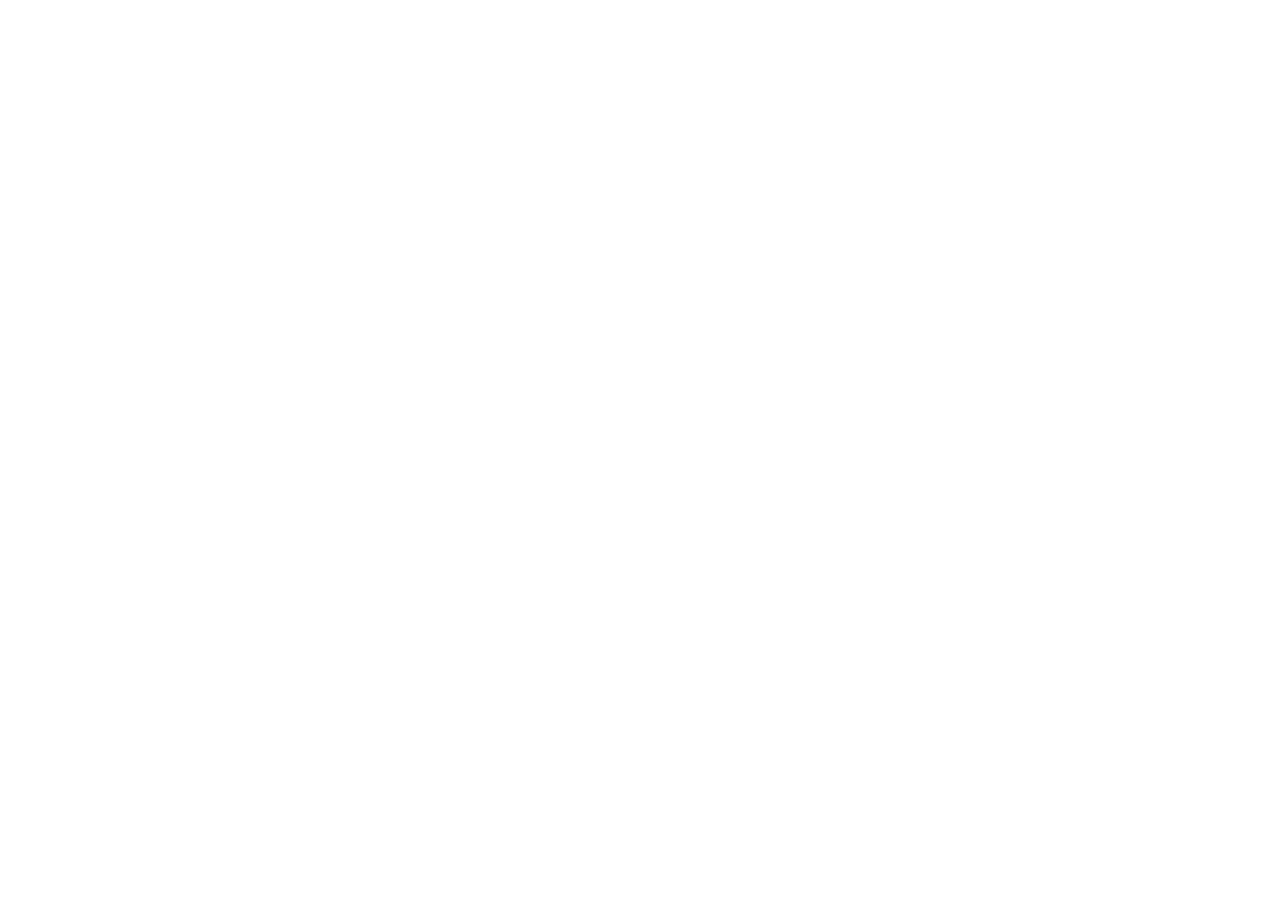
==== starter/index.html @ 882548c6 "starter" ====
<!DOCTYPE html>

<html>
    <head>
    <title>Tristan Hanks - Project 3</title>
        <link rel="stylesheet" href="https://use.typekit.net/mab2sph.css">
        
        <link rel="stylesheet" type="text/css" href="css/styles.css">
    </head>
---- starter/css/styles.css ----
/* styles for project 4 */

*,*:before,*:after {box-sizing: border-box}

p{
    background color:#ECEBE4
}

h1 { 
    color:#153B50; font-family: adelle-sans, sans-serif;; font-size: 36px; font-style: bold
}

h2 { 
    color:#429EA6; font-family: adelle-sans, sans-serif;; font-size: 24px; font-style: italic ; padding: 10%; word-spacing: 5px
}

body { 
    color:#153B50; font-family: adelle-sans, sans-serif; font-size: 16px; font-style: normal ; line-height: 36px; padding: 20%; background color : #ECEBE4
}
}

li { 
    color:#153B50; font-family: adelle-sans, sans-serif; font-size: 16px; font-style: normal; padding: 20%; background color : #ECEBE4 
}

img {width: 98%}
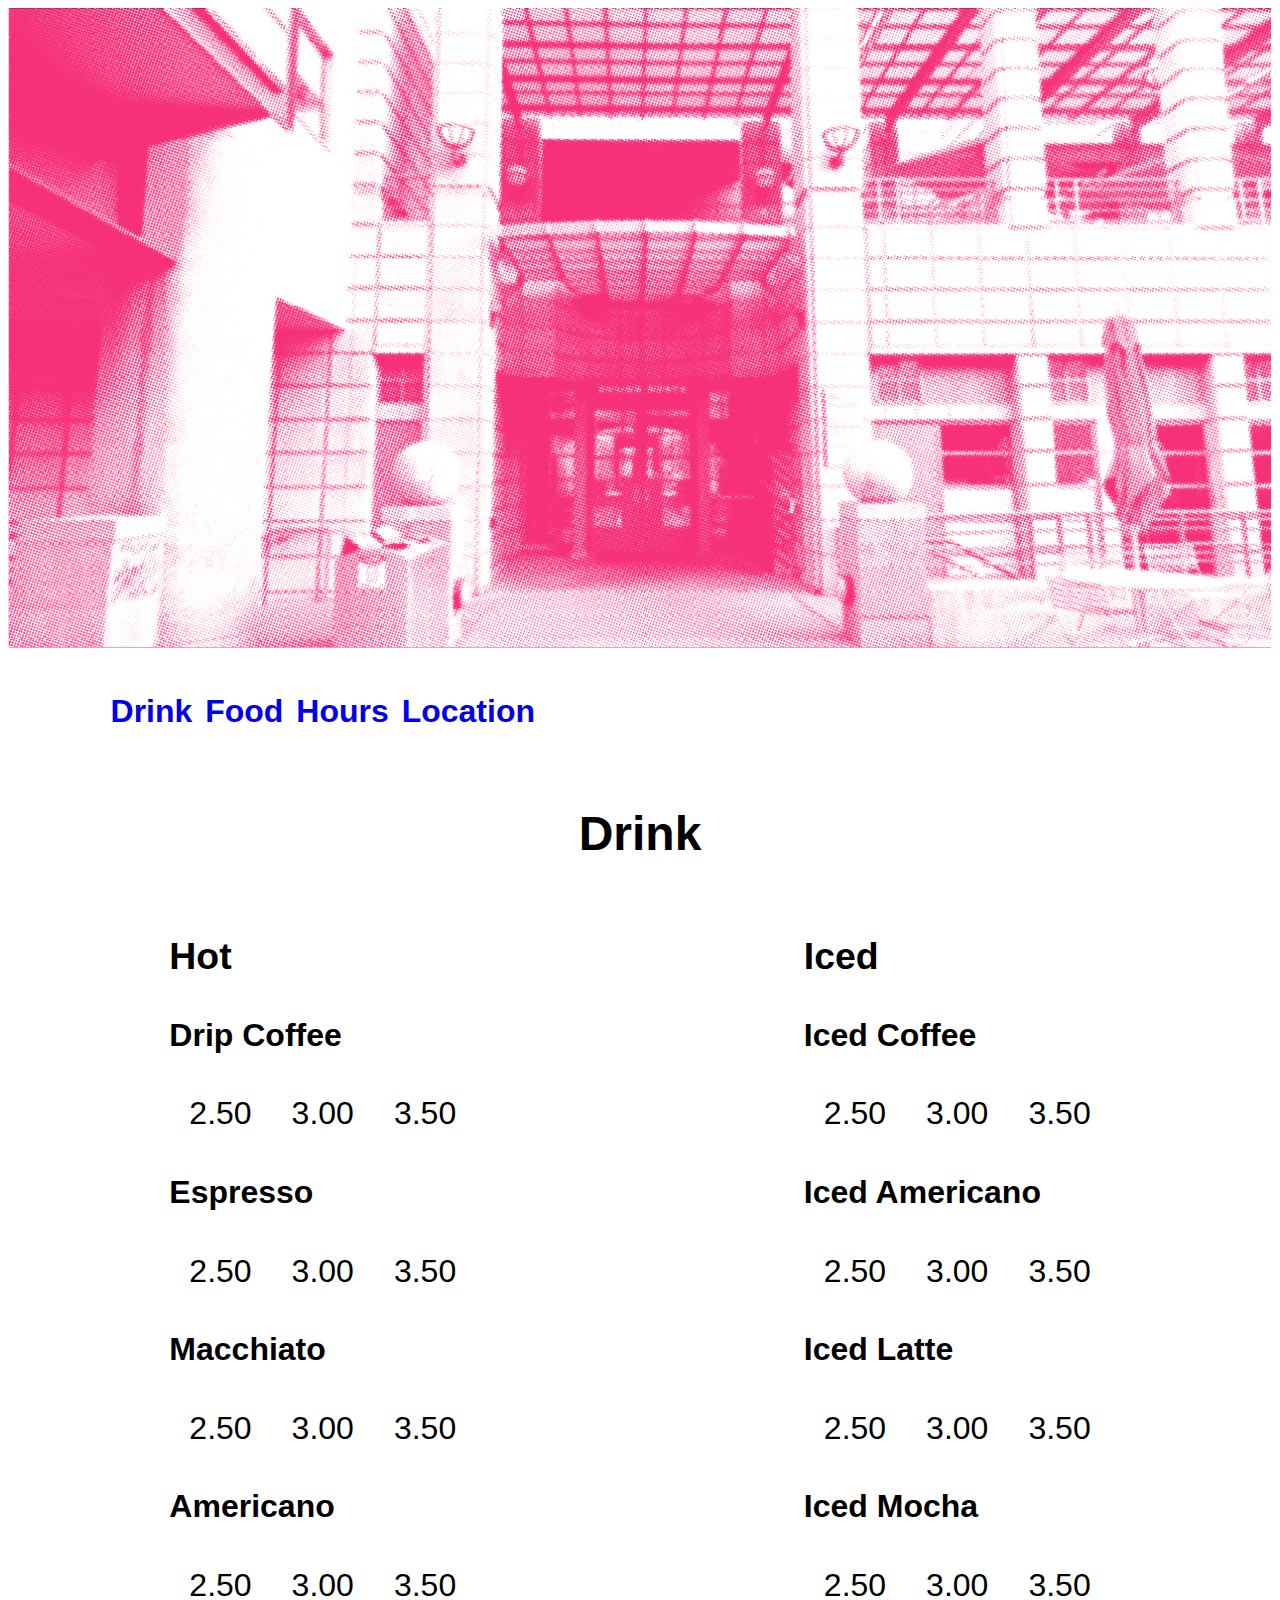
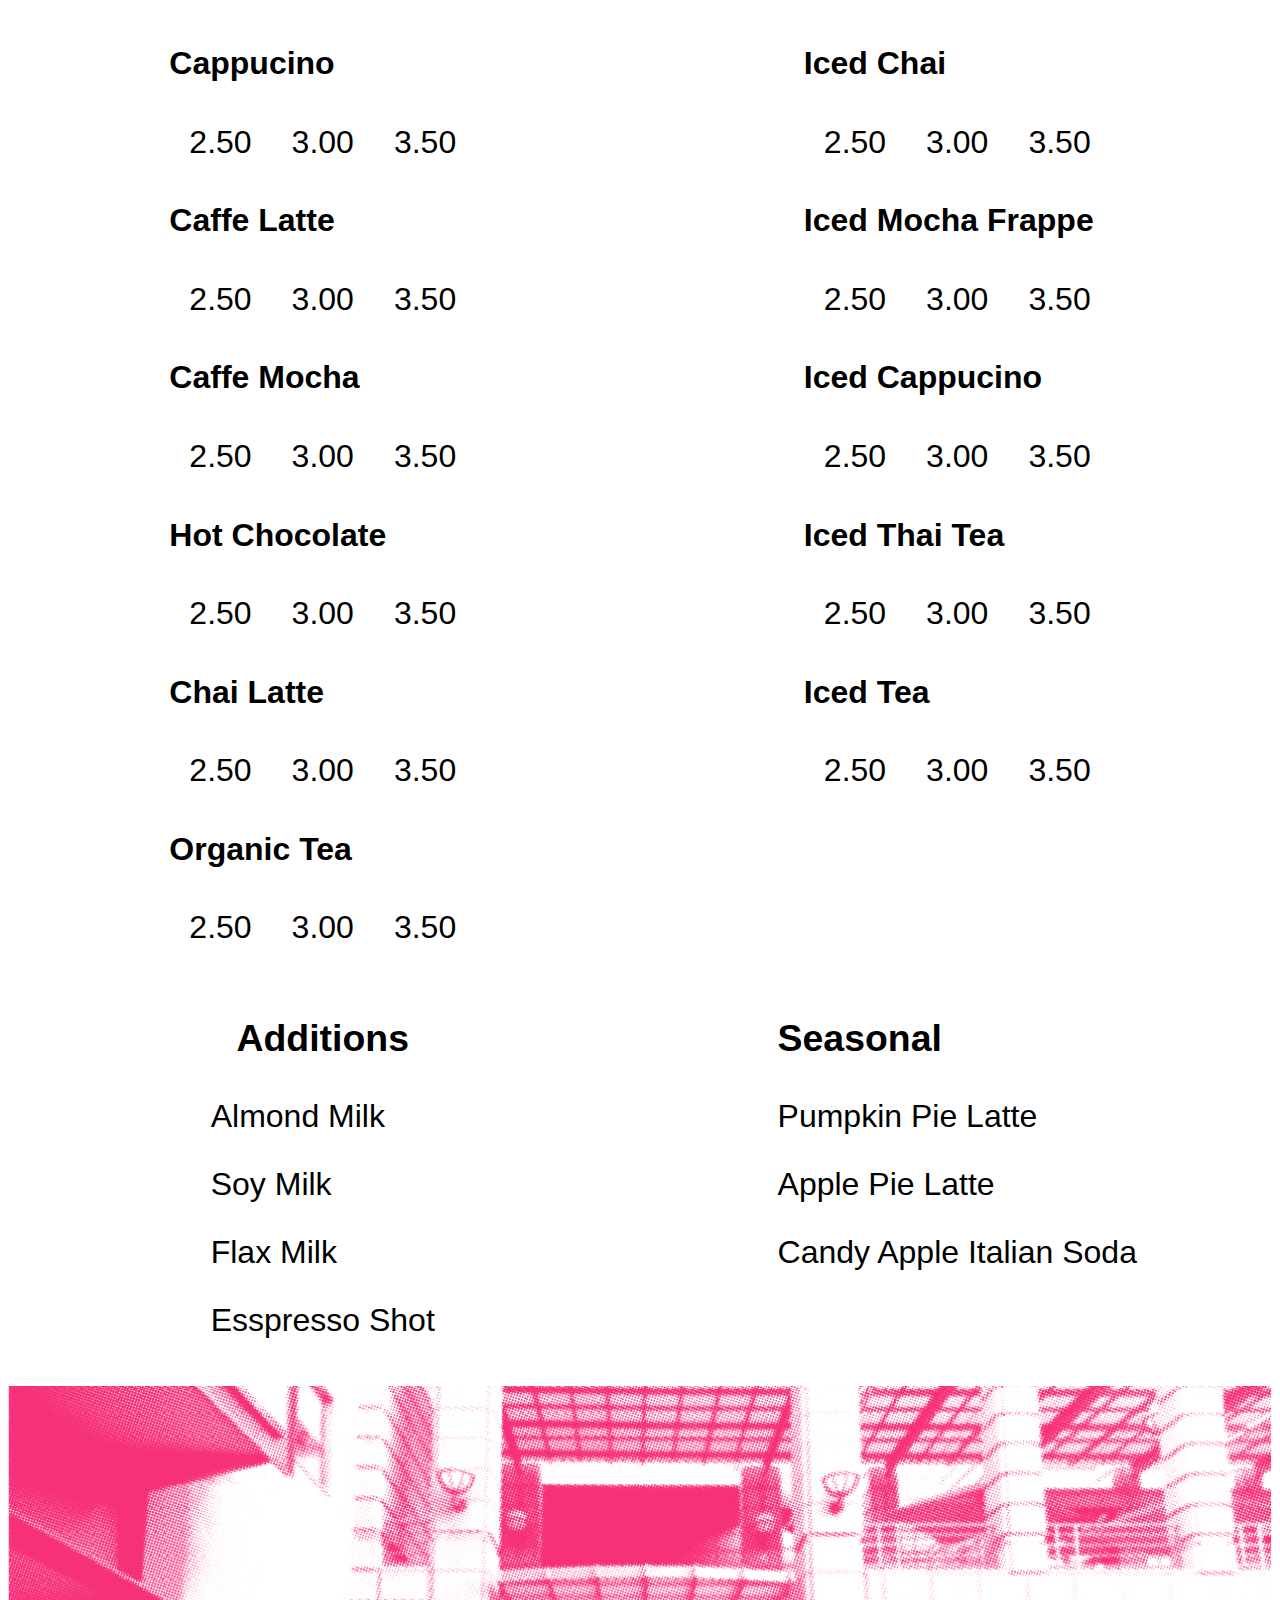
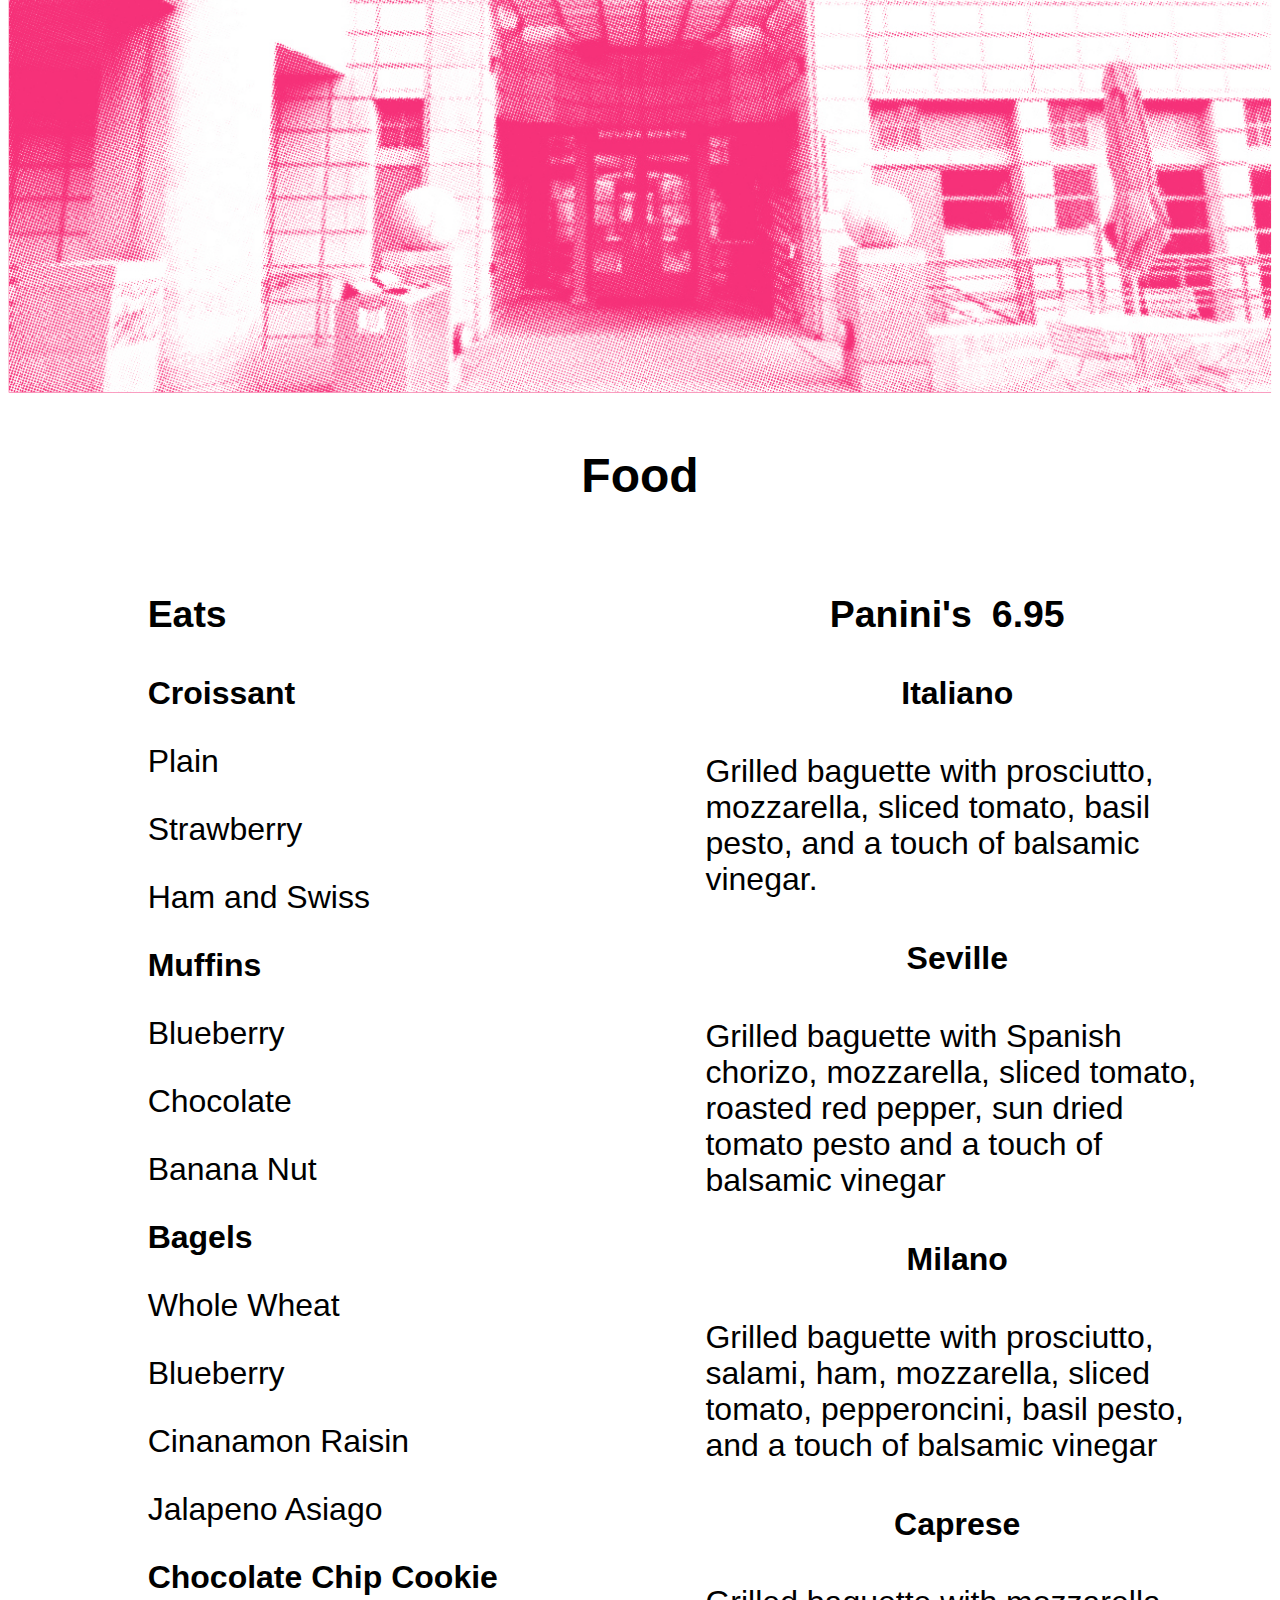
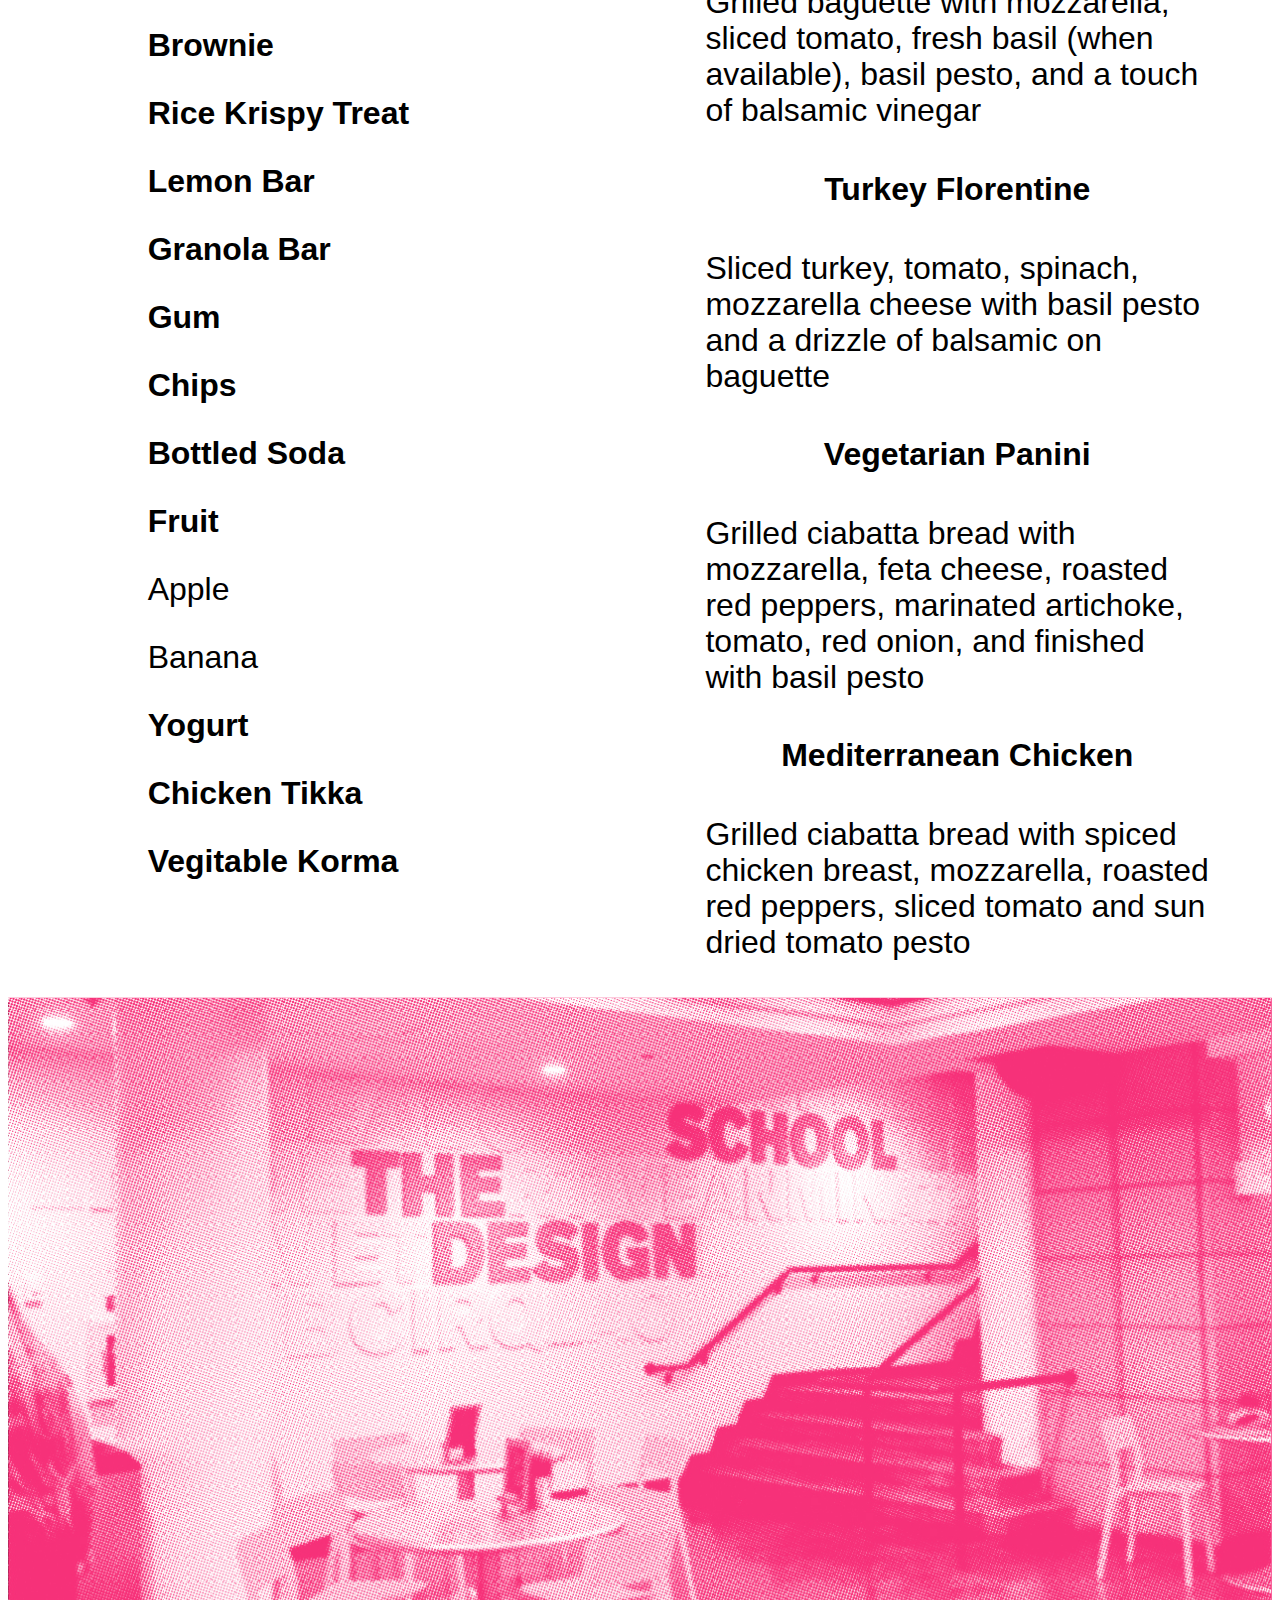
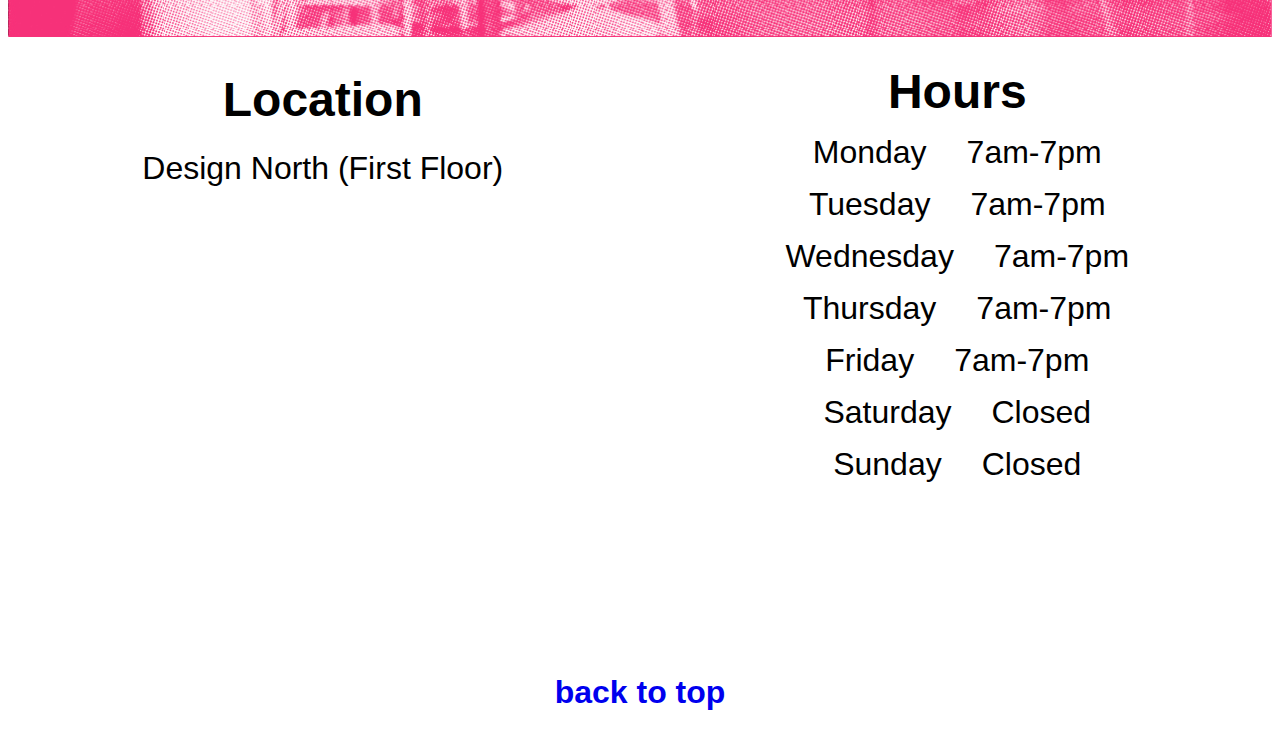
==== commit 81225b84: "webby" ====
--- a/starter/index.html
+++ b/starter/index.html
@@ -2,9 +2,201 @@
 
 <html>
     <head>
-    <title>Tristan Hanks - Project 3</title>
-        <link rel="stylesheet" href="https://use.typekit.net/mab2sph.css">
-        
+    <title>Tristan Hanks - Project 6</title>
         <link rel="stylesheet" type="text/css" href="css/styles.css">
+        <style>
+
+            img { 
+width:100%;
+position: static;
+}
+</style>
     </head>
+<div class="container">
+<body>
+  <div class="header">
+  <h1 id="Charlies"> Charlies Cafe
+      </h1>
+    </div>
+  <div class-="linktab">
+      <h2>
+    <span>   
+    <a href="#DrinkAnchor">Drink
+    </a>
+    </span>
+    <span>
+    <a href="#foodanchor">Food
+    </a>
+    </span>
+    <span>
+    <a href="#HoursAnchor">Hours
+    </a>
+    </span>
+    <span>
+    <a href="#LocationAnchor">Location
+    </a>
+    </span>   
+    </h2>
+  </div>
+    <div class="image">
+      <img src="img/designscoolAsset 1-100.jpg">
+    </div>
+  <div class="drinktitle">
+       <h2 id="DrinkAnchor"> 
+      Drink
+  </h2>
+  </div>
+  <div class="hot">
+      <h3>Hot</h3>
+    <h4>
+        <h4>Drip Coffee</h4>
+        <p class="price"><span>2.50</span><span>3.00</span><span>3.50</span></p>
+        <h4>Espresso</h4>
+        <p class="price"><span>2.50</span><span>3.00</span><span>3.50</span></p>
+        <h4>Macchiato</h4>
+        <p class="price"><span>2.50</span><span>3.00</span><span>3.50</span></p>
+        <h4>Americano</h4>
+        <p class="price"><span>2.50</span><span>3.00</span><span>3.50</span></p>
+        <h4>Cappucino</h4>
+        <p class="price"><span>2.50</span><span>3.00</span><span>3.50</span></p>
+        <h4>Caffe Latte</h4>
+        <p class="price"><span>2.50</span><span>3.00</span><span>3.50</span></p>
+        <h4>Caffe Mocha</h4>
+        <p class="price"><span>2.50</span><span>3.00</span><span>3.50</span></p>
+        <h4>Hot Chocolate</h4>
+        <p class="price"><span>2.50</span><span>3.00</span><span>3.50</span></p>
+        <h4>Chai Latte</h4>
+        <p class="price"><span>2.50</span><span>3.00</span><span>3.50</span></p>
+        <h4>Organic Tea</h4>
+        <p class="price"><span>2.50</span><span>3.00</span><span>3.50</span></p>
+    </h4>
+  </div>
+  <div class="cold">    
+    <h3>Iced</h3>
+   <h4>
+       <h4>Iced Coffee</h4>
+       <p class="price"><span>2.50</span><span>3.00</span><span>3.50</span></p>
+        <h4>Iced Americano</h4>
+       <p class="price"><span>2.50</span><span>3.00</span><span>3.50</span></p>
+        <h4>Iced Latte</h4>
+       <p class="price"><span>2.50</span><span>3.00</span><span>3.50</span></p>
+        <h4>Iced Mocha</h4>
+        <p class="price"><span>2.50</span><span>3.00</span><span>3.50</span></p>
+        <h4>Iced Chai</h4>
+        <p class="price"><span>2.50</span><span>3.00</span><span>3.50</span></p>
+          <h4>Iced Mocha Frappe</h4>
+        <p class="price"><span>2.50</span><span>3.00</span><span>3.50</span></p>
+        <h4>Iced Cappucino</h4>
+        <p class="price"><span>2.50</span><span>3.00</span><span>3.50</span></p>
+        <h4>Iced Thai Tea</h4>
+        <p class="price"><span>2.50</span><span>3.00</span><span>3.50</span></p>
+        <h4>Iced Tea</h4>
+        <p class="price"><span>2.50</span><span>3.00</span><span>3.50</span></p>
+    </h4>
+    </div>
+<div class="seasonal">   
+    <h3>Seasonal</h3>
+    <h4>
+		  <p class="description">Pumpkin Pie Latte</p>
+		  <p class="description">Apple Pie Latte</p>
+		  <p class="description">Candy Apple Italian Soda</p>
+    </h4>
+</div>
+<div class="additions">   
+    <h3>Additions</h3>
+    <h4>
+        <p class="description">Almond Milk</p>
+		  <p class="description">Soy Milk</p>
+		  <p class="description">Flax Milk</p>
+      <p class="description">Esspresso Shot</p>
+    </h4>
+</div>
+    <div class="image2">
+      <img src="img/charlies2Asset 1-100.jpg">
+    </div>
+<div class="foodtitle">
+<h2 id="foodanchor"> 
+      Food 
+    </h2>
+</div>
+<div class="eats">
+    <h3>Eats</h3>
+    <h4>
+       <p>Croissant</p>
+          <p class="description">Plain</p>
+          <p class="description">Strawberry</p>
+          <p class="description">Ham and Swiss</p>
+        <p>Muffins</p>
+         <p class="description">Blueberry</p>
+         <p class="description">Chocolate</p>
+         <p class="description">Banana Nut</p>
+        <p>Bagels</p>
+          <p class="description">Whole Wheat</p>
+          <p class="description">Blueberry</p>
+          <p class="description">Cinanamon Raisin</p>
+            <p class="description">Jalapeno Asiago</p>
+        <p>Chocolate Chip Cookie</p>
+		  <p>Brownie</p>
+          <p>Rice Krispy Treat</p>
+		  <p>Lemon Bar</p>
+		  <p>Granola Bar</p>
+		  <p>Gum</p>
+          <p>Chips</p>
+		  <p>Bottled Soda</p>
+		  <p>Fruit
+        <p class="description">Apple</p>
+        <p class="description">Banana</p>
+		  <p>Yogurt</p>
+      <p>Chicken Tikka</p>
+		  <p>Vegitable Korma</p>
+    </h4>
+</div>
+<div class="paninis">
+    <h3><span>Panini's</span><span>6.95</span></h3>
+    <h4>
+        <h4>Italiano</h4>
+           <p class="description">Grilled baguette with prosciutto, mozzarella, sliced tomato, basil pesto, and a touch of balsamic vinegar.<p>
+        <h4>Seville</h4>
+        <p class="description">Grilled baguette with Spanish chorizo, mozzarella, sliced tomato, roasted red pepper, sun dried tomato pesto and a touch of balsamic vinegar<p>
+       <h4>Milano</h4>
+       <p class="description">Grilled baguette with prosciutto, salami, ham, mozzarella, sliced tomato, pepperoncini, basil pesto, and a touch of balsamic vinegar<p>
+        <h4>Caprese</h4>
+        <p class="description">Grilled baguette with mozzarella, sliced tomato, fresh basil (when available), basil pesto, and a touch of balsamic vinegar</p>
+       <h4>Turkey Florentine</h4>
+       <p class="description">Sliced turkey, tomato, spinach, mozzarella cheese with basil pesto and a drizzle of balsamic on baguette</p>
+       <h4>Vegetarian Panini</h4>
+       <p class="description">Grilled ciabatta bread with mozzarella, feta cheese, roasted red peppers, marinated artichoke, tomato, red onion, and finished with basil pesto</p>
+        <h4>Mediterranean Chicken</h4>
+        <p class="description">Grilled ciabatta bread with spiced chicken breast, mozzarella, roasted red peppers, sliced tomato and sun dried tomato pesto</p>
+    </h4>
+</div>
+    <div class="image3">
+      <img src="img/charlies2Asset%202-100.jpg">
+    </div>
+<div class="location">
+    <h2 id="LocationAnchor"> 
+      Location
+    </h2> 
+    <p class="hours">Design North (First Floor)<p>
+         <iframe src="https://www.google.com/maps/embed?pb=!1m14!1m12!1m3!1d832.5169708224952!2d-111.93731381183319!3d33.42147451770769!2m3!1f0!2f0!3f0!3m2!1i1024!2i768!4f13.1!5e0!3m2!1sen!2sus!4v1571785127040!5m2!1sen!2sus"frameborder="5" style="border:0;" width="99%" height="400px" allowfullscreen="600px"></iframe>
+</div>
+<div class="hours">
+     <h2 id="HoursAnchor"> 
+      Hours
+    </h2> 
+    <p class="hours"><span>Monday</span><span>7am-7pm</span></p>  
+    <p class="hours"><span>Tuesday</span><span>7am-7pm</span></p>
+    <p class="hours"><span>Wednesday</span><span>7am-7pm</span></p>  
+    <p class="hours"><span>Thursday</span><span>7am-7pm</span></p>        
+    <p class="hours"><span>Friday</span><span>7am-7pm</span></p>  
+    <p class="hours"><span>Saturday</span><span>Closed</span></p>  
+    <p class="hours"><span>Sunday</span><span>Closed</span></p>  
+</div>
+   <div class="link">
+    <a href="#Charlies">back to top
+    </a>
+    </div> 
+</body>
+</div>
+</html>
    --- a/starter/css/styles.css
+++ b/starter/css/styles.css
@@ -1,27 +1,227 @@
-/* styles for project 4 */
-
-*,*:before,*:after {box-sizing: border-box}
-
-p{
-    background color:#ECEBE4
-}
-
-h1 { 
-    color:#153B50; font-family: adelle-sans, sans-serif;; font-size: 36px; font-style: bold
-}
-
-h2 { 
-    color:#429EA6; font-family: adelle-sans, sans-serif;; font-size: 24px; font-style: italic ; padding: 10%; word-spacing: 5px
-}
-
-body { 
-    color:#153B50; font-family: adelle-sans, sans-serif; font-size: 16px; font-style: normal ; line-height: 36px; padding: 20%; background color : #ECEBE4
-}
-}
-
-li { 
-    color:#153B50; font-family: adelle-sans, sans-serif; font-size: 16px; font-style: normal; padding: 20%; background color : #ECEBE4 
-}
-
-img {width: 98%}
-
+/* styles for project 6 */
+.container{
+  flex-wrap: wrap 400px;
+  display: grid;
+  grid-template-columns: repeat(1,1fr);
+  grid-template-rows: repeat (1,1fr);
+    justify-items:center;
+  font-family: aktiv-grotesk, sans-serif;
+font-style: bold;
+font-weight: 700;
+font-size: 24pt;
+list-style: none;
+  }
+ .header{
+  grid-column:1/2;
+  grid-row: 1/1;
+  padding: 0px;
+     justify-items: left;
+}
+a:link {
+  text-decoration: none;
+  font-style: bold;
+font-weight: 700;
+font-size:24pt;
+line-height: 27pt;
+}
+a:visited {
+color:black;
+text-decoration: none;
+font-style: bold;
+font-weight: 700;
+}
+a:hover {
+color:#F73179;
+text-decoration: none;
+font-style: bold;
+font-weight: 700; 
+}
+
+.h1{
+line-height: 36pt;
+}
+.linktab{
+justify-items: center;
+font-size:12pt; 
+line-height: 27pt;
+      }
+.price{
+    font-size: 24pt;
+    font-weight: 300;
+}
+.p{
+    font-size: 24pt;
+    font-weight: 300;
+    
+}
+p span{
+    padding: 20px;
+}
+h2 span{
+    padding: 2px;
+}
+h3 span{
+    padding-right: 20px;
+}
+.h2{
+    padding: 20px}
+
+.description{
+    font-size: 24pt;
+    font-weight: 300;
+    line-height: 26pt;
+}  
+.paninis{
+    line-height: 27pt;
+    width: 80%;
+}
+.hours{
+    font-weight: 300;
+    font-size: 24pt;
+    font-weight: 300;
+    line-height: 27pt;
+    }
+
+
+
+@media only screen and (min-width:800px){
+  .container{
+  flex-wrap: wrap 500px;
+  display: grid;
+  grid-template-columns: repeat(2,1fr);
+  grid-template-rows: repeat (8,1fr);
+  grid-gap: 5px;
+  font-size: 24pt;
+    font-weight: 300;
+    line-height: 2pt;
+}
+  .header{
+  grid-column:1/2;
+  grid-row: 1/1;
+justify-items: left;
+font-size: 24pt;
+    font-weight: 300;
+    line-height: 39pt;
+}
+.linktab{
+    grid-column:2/2;
+    grid-row: 1/1;
+    justify-items: center;
+    font-size: 24pt;
+    font-weight: 300;
+    line-height: 27pt;
+    }
+ .drinktitle{
+  grid-column:1/3;
+  grid-row: 3/3;
+     justify-items: center;
+     padding: 20px;
+  }
+ .foodtitle{
+  grid-column:1/3;
+  grid-row: 7/7;
+    justify-items: center;
+    padding: 20px;
+    font-size: 24pt;
+    font-weight: 300;
+    line-height: 27pt;
+  }
+.hot{
+  grid-column:1/1;
+  grid-row: 4/4;
+    justify-items: left;
+    font-size: 24pt;
+    font-weight: 300;
+    line-height: 27pt;
+}
+.cold{
+  grid-column:2/2;
+  grid-row: 4/4;
+    justify-items: left;
+    font-size: 24pt;
+    font-weight: 300;
+    line-height: 27pt;
+}
+.eats{
+  grid-column:1/1;
+  grid-row:8/8;
+    justify-items: left;
+    font-size: 24pt;
+    font-weight: 300;
+    line-height: 27pt;
+}
+.seasonal{
+  grid-column:2/2;
+  grid-row:5/5;
+    justify-items: left;
+    font-size: 24pt;
+    font-weight: 300;
+    line-height: 27pt;
+}
+.additions{
+  grid-column:1/1;
+  grid-row:5/5;
+    justify-items: center;
+    font-size: 24pt;
+    font-weight: 300;
+    line-height: 27pt;
+}
+.paninis{
+  grid-column:2/2;
+  grid-row:8/8;
+    justify-items: center;
+    width: 80%;
+    font-size: 24pt;
+    font-weight: 300;
+    line-height: 27pt;
+}
+.hours{
+  grid-column:2/2;
+  grid-row:10/10;
+    justify-items: center;
+    font-size: 24pt;
+    font-weight: 300;
+    line-height: 15pt;
+}
+.location{ 
+  grid-column:1/1;
+  grid-row:10/10;
+    justify-items: center;
+    font-size: 24pt;
+    font-weight: 300;
+    line-height: 27pt;
+}
+.image{grid-column:1/3;
+  grid-row:1/1;
+    justify-items: center;
+    }
+.image2{grid-column:1/3;
+  grid-row:6/6;
+    justify-items: center;
+    }
+    .image3{grid-column:1/3;
+  grid-row:9/9;
+    justify-items: center;
+    }
+.price{
+    font-size: 24pt;
+    font-weight: 300;
+    line-height: 27pt;
+}
+.description{
+    font-size: 24pt;
+    font-weight: 300;
+    line-height: 27pt;
+}
+.link{
+    grid-column:1/3;
+  grid-row:11/11;
+    justify-items: center;
+    padding: 20px;
+    }
+    
+}
+
+
+
+
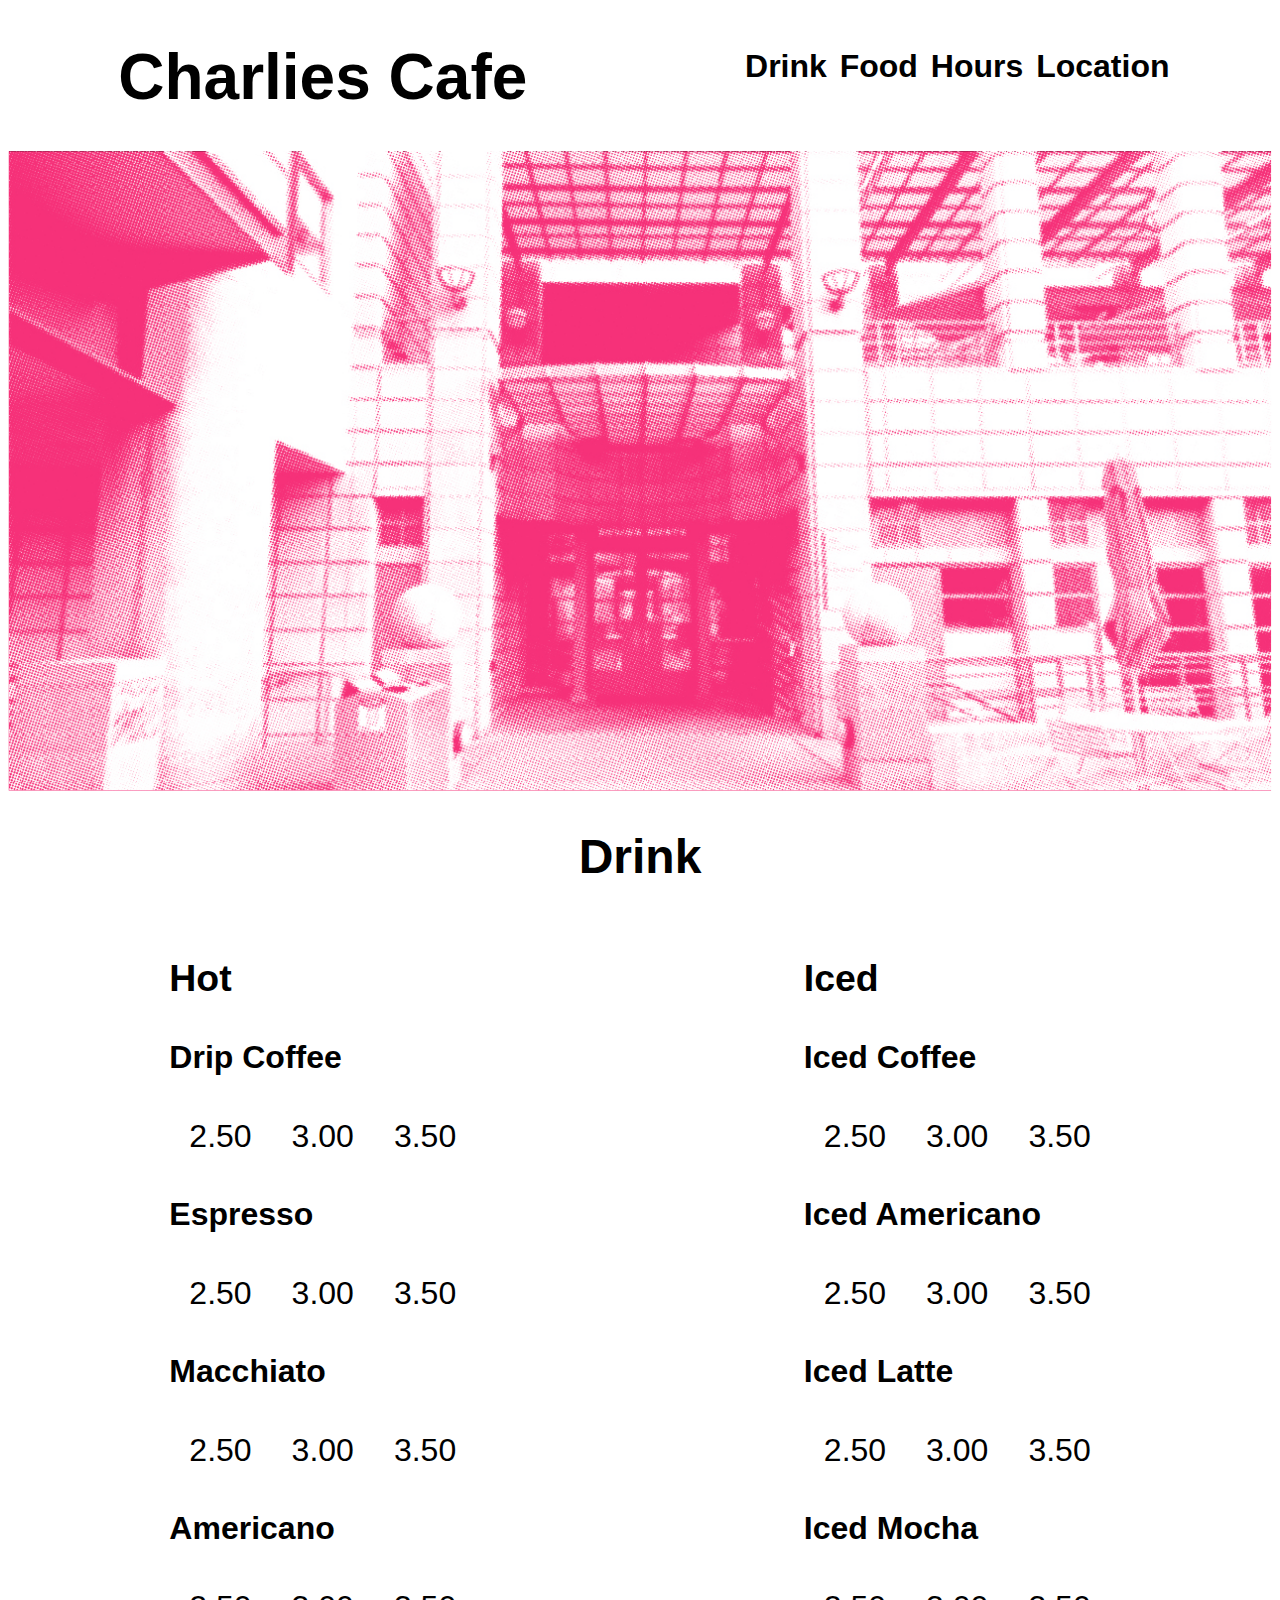
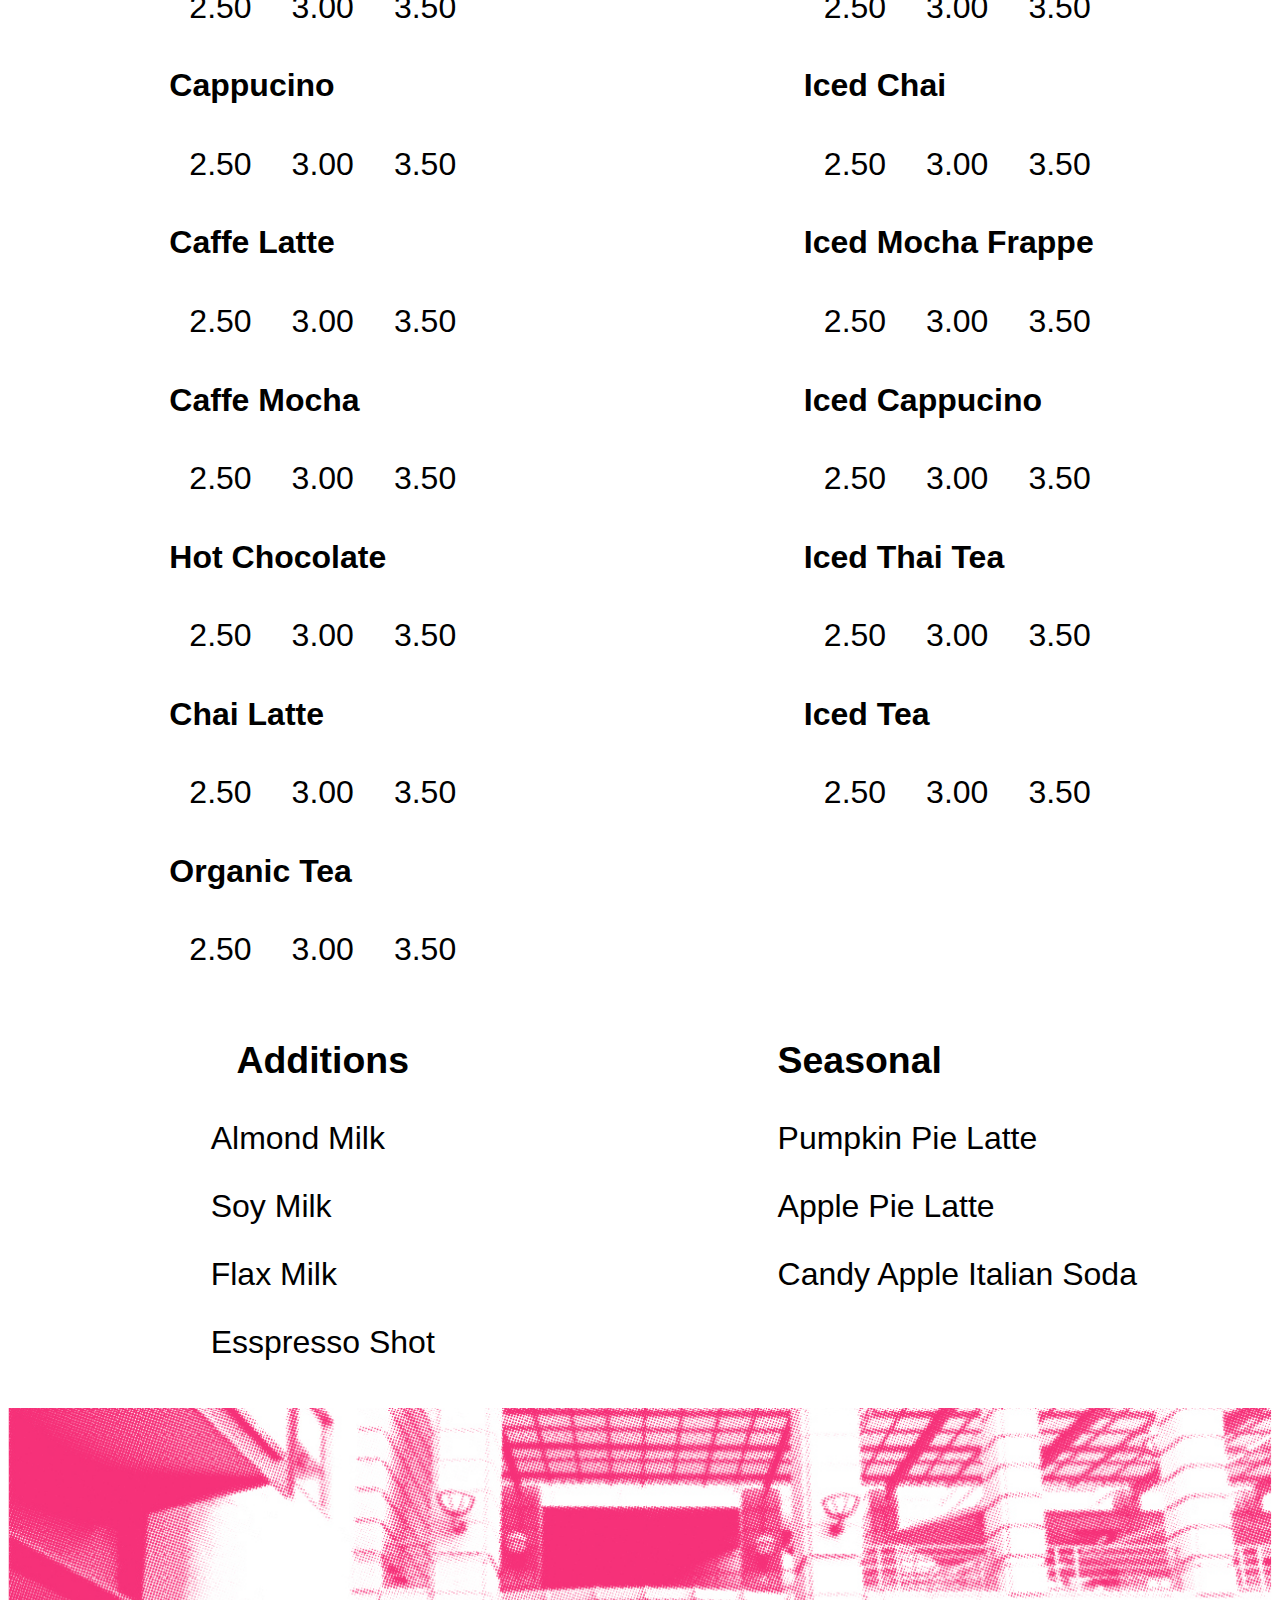
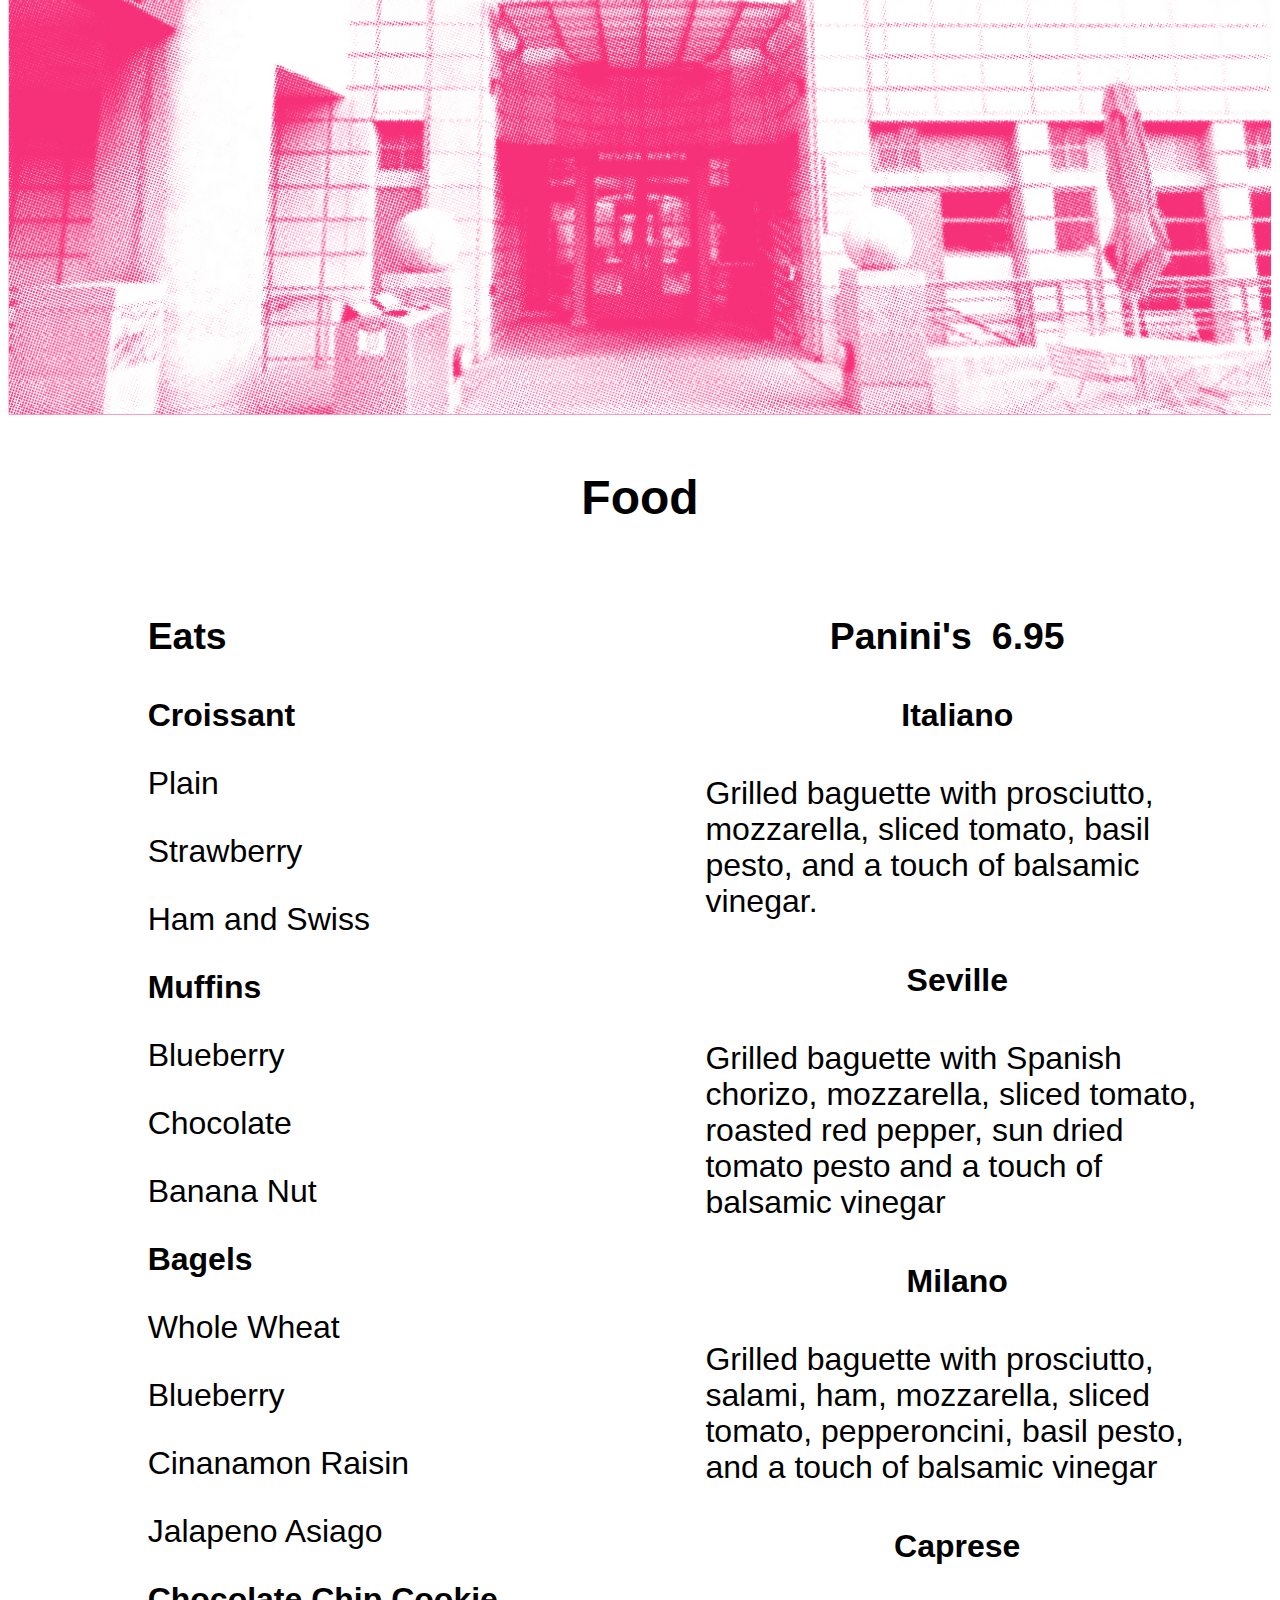
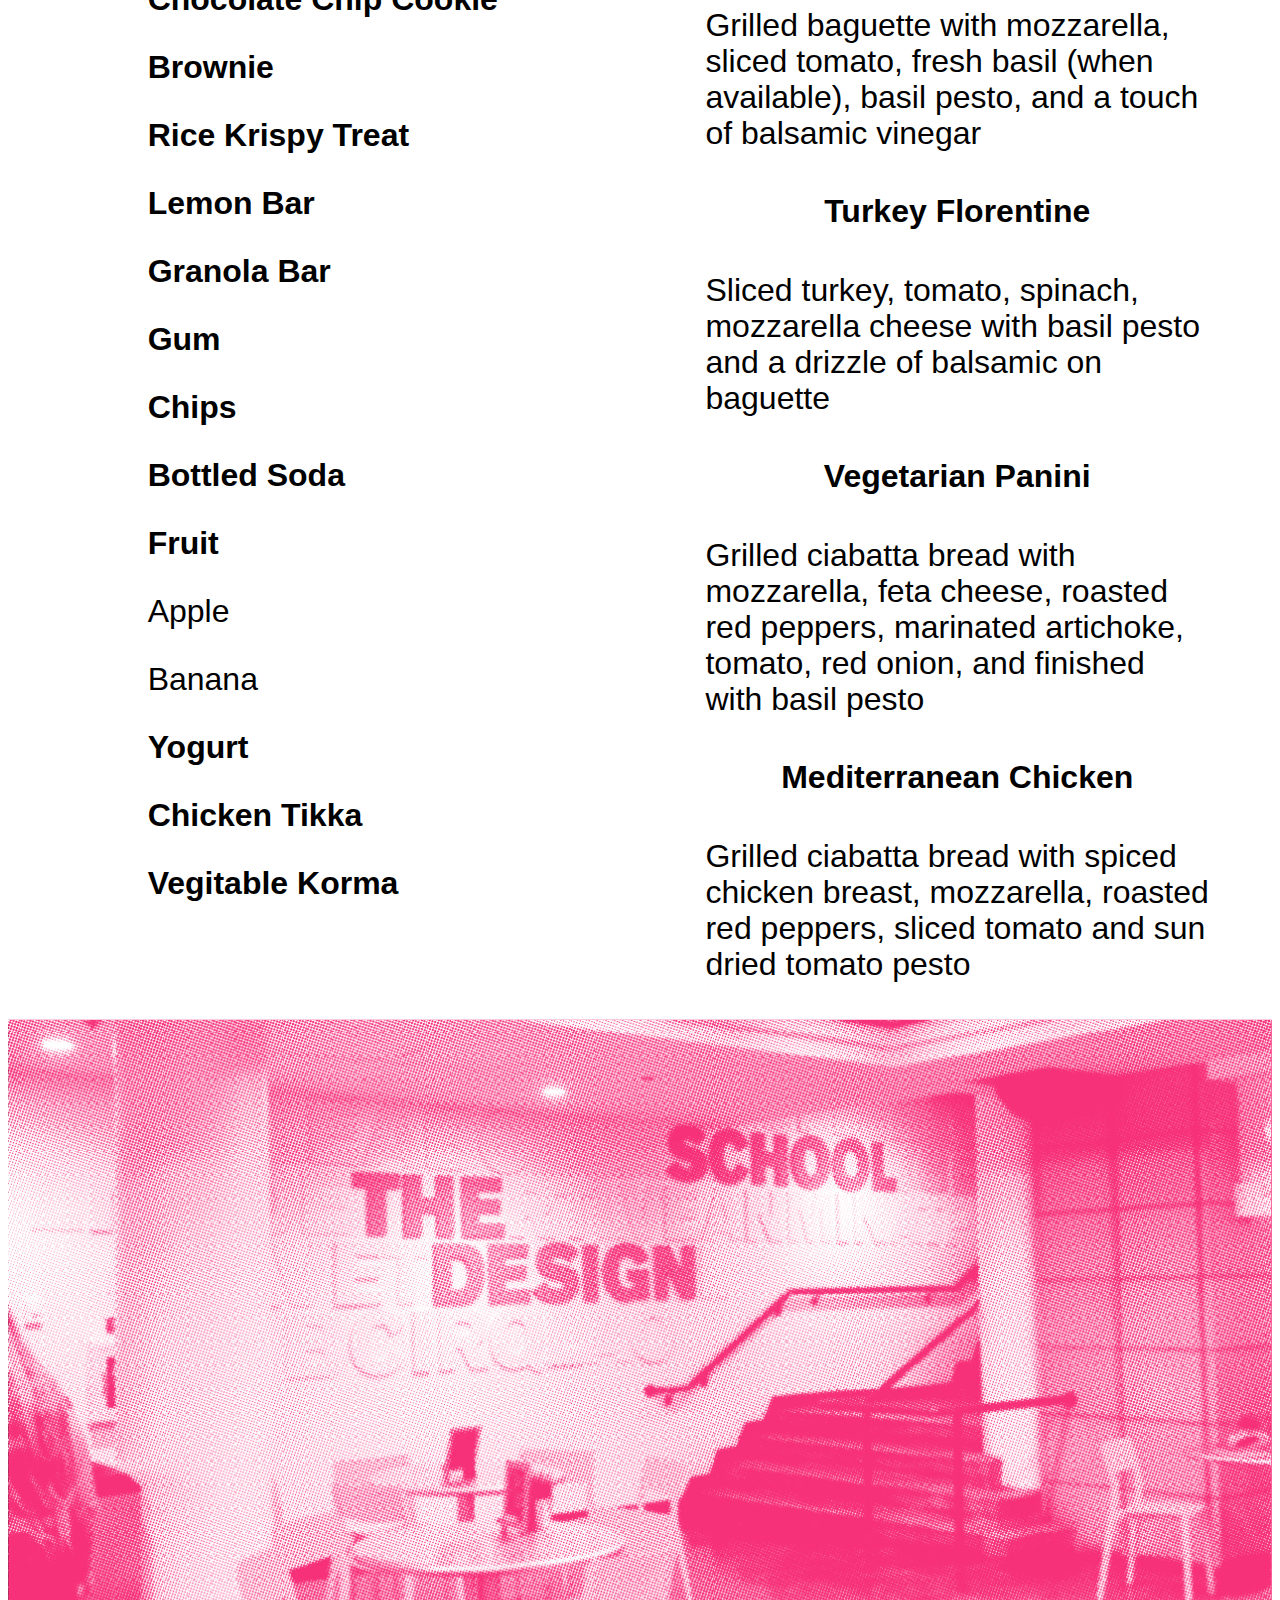
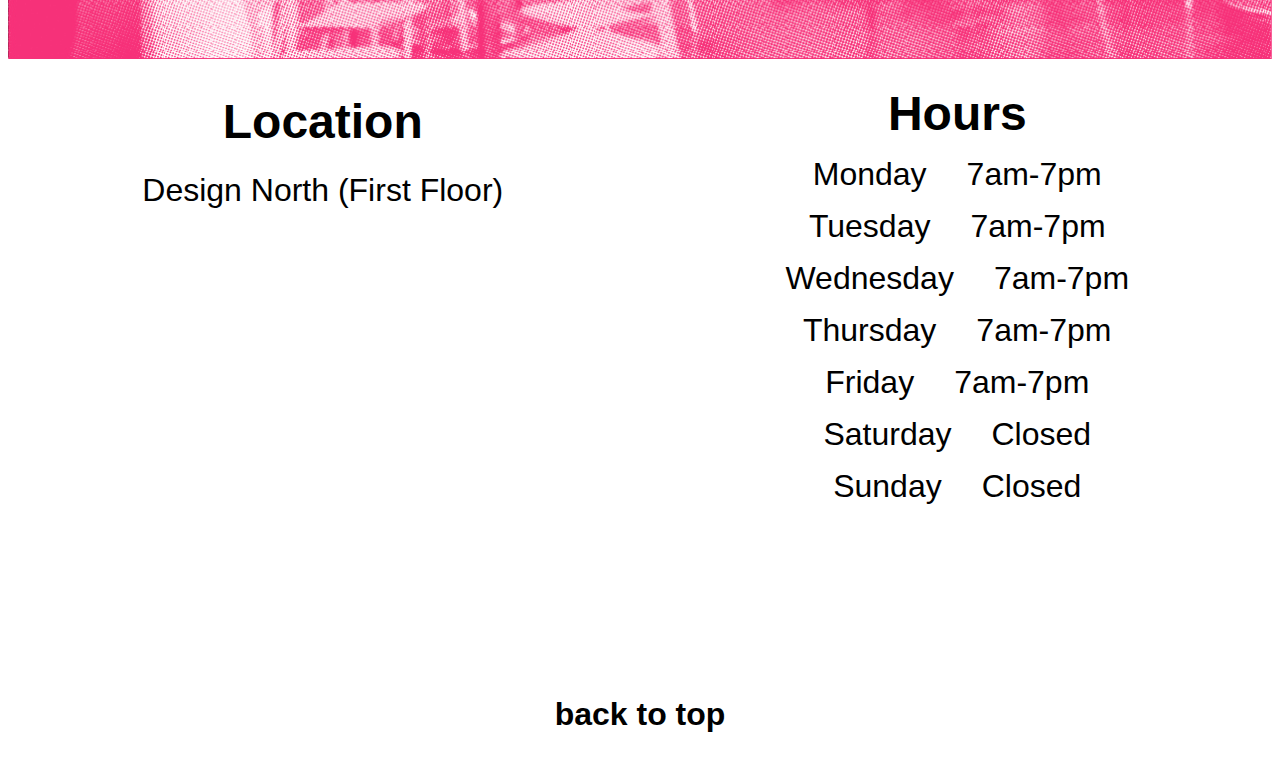
==== commit 4d961c5e: "meta" ====
--- a/starter/index.html
+++ b/starter/index.html
@@ -4,9 +4,9 @@
     <head>
     <title>Tristan Hanks - Project 6</title>
         <link rel="stylesheet" type="text/css" href="css/styles.css">
+        <meta name="viewport" content="width=device-width">
         <style>
-
-            img { 
+img { 
 width:100%;
 position: static;
 }
--- a/starter/css/styles.css
+++ b/starter/css/styles.css
@@ -11,11 +11,14 @@
 font-size: 24pt;
 list-style: none;
   }
+@-ms-viewport{
+    width:device-width;
+}
  .header{
-  grid-column:1/2;
+  grid-column:1/1;
   grid-row: 1/1;
   padding: 0px;
-     justify-items: left;
+justify-items: left;
 }
 a:link {
   text-decoration: none;
@@ -23,6 +26,7 @@
 font-weight: 700;
 font-size:24pt;
 line-height: 27pt;
+color:black;
 }
 a:visited {
 color:black;
@@ -96,7 +100,7 @@
     line-height: 2pt;
 }
   .header{
-  grid-column:1/2;
+  grid-column:1/1;
   grid-row: 1/1;
 justify-items: left;
 font-size: 24pt;
@@ -192,7 +196,7 @@
     line-height: 27pt;
 }
 .image{grid-column:1/3;
-  grid-row:1/1;
+  grid-row:2/2;
     justify-items: center;
     }
 .image2{grid-column:1/3;
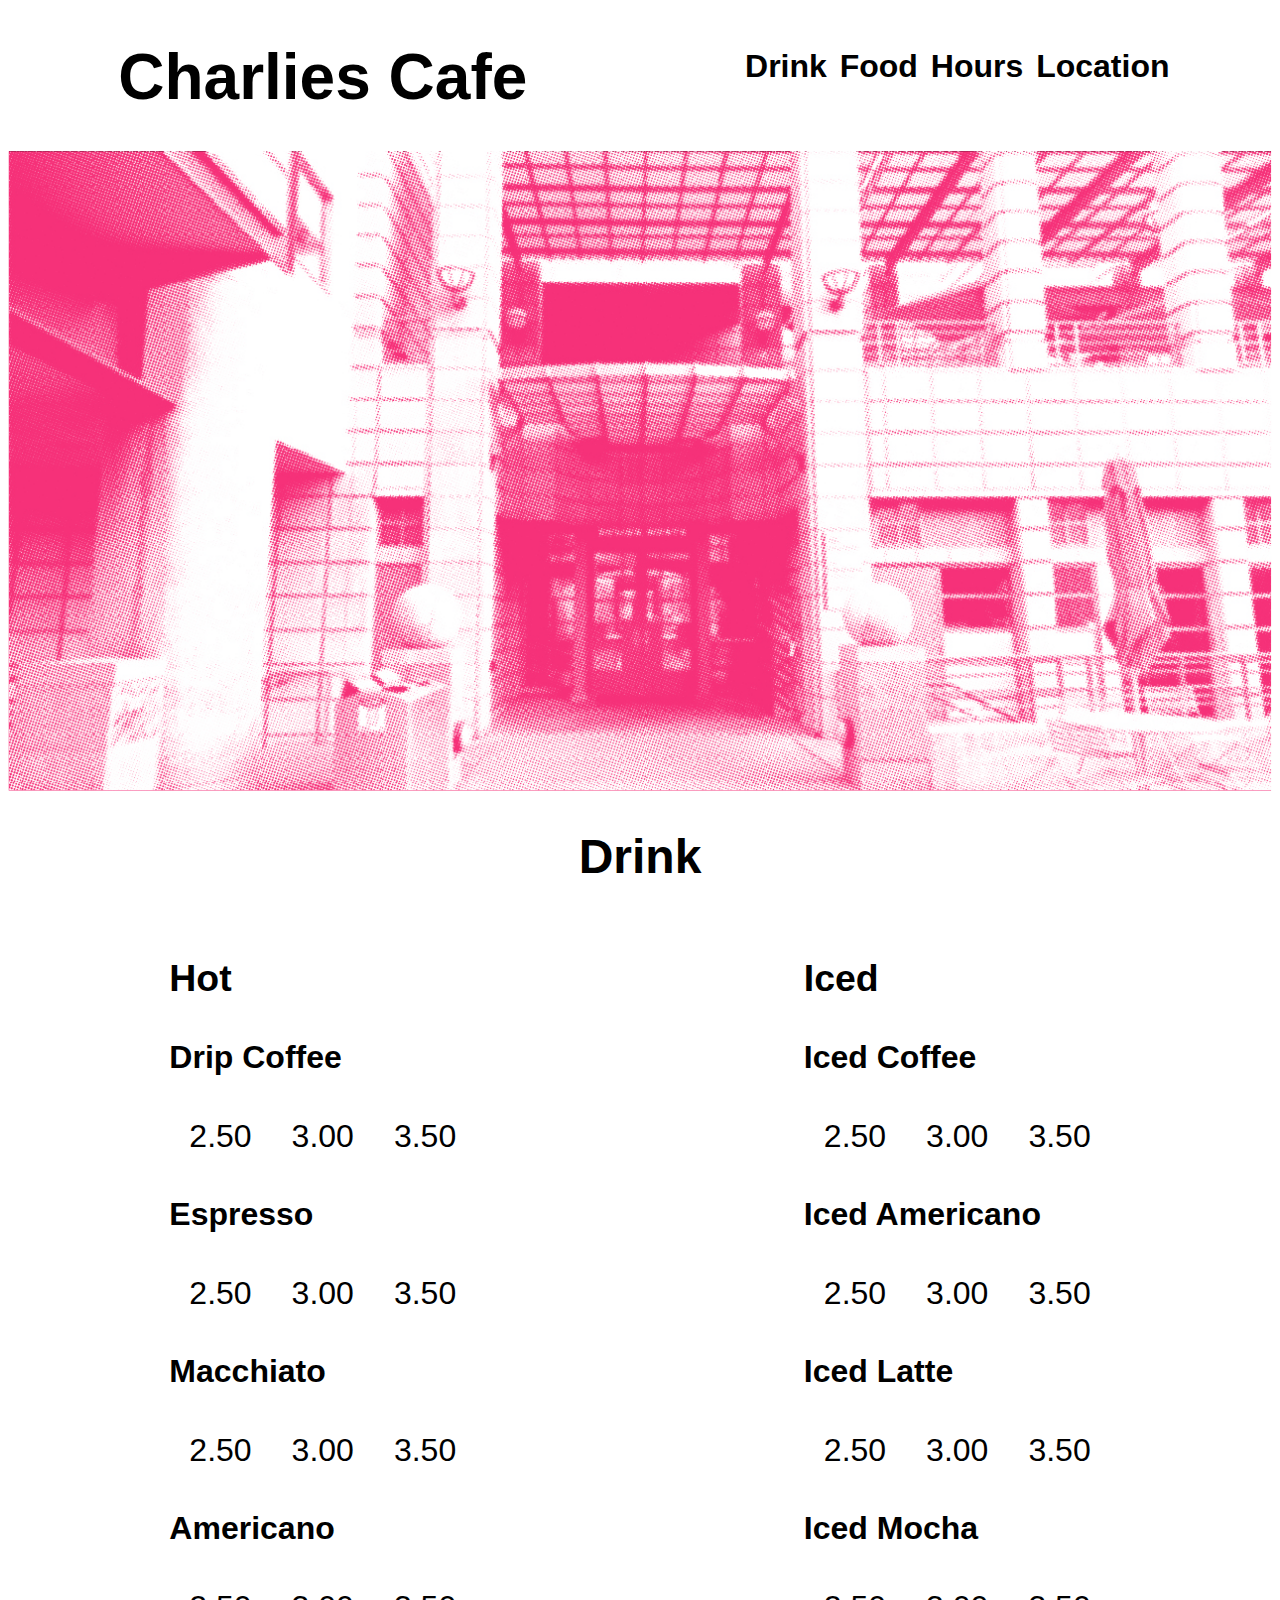
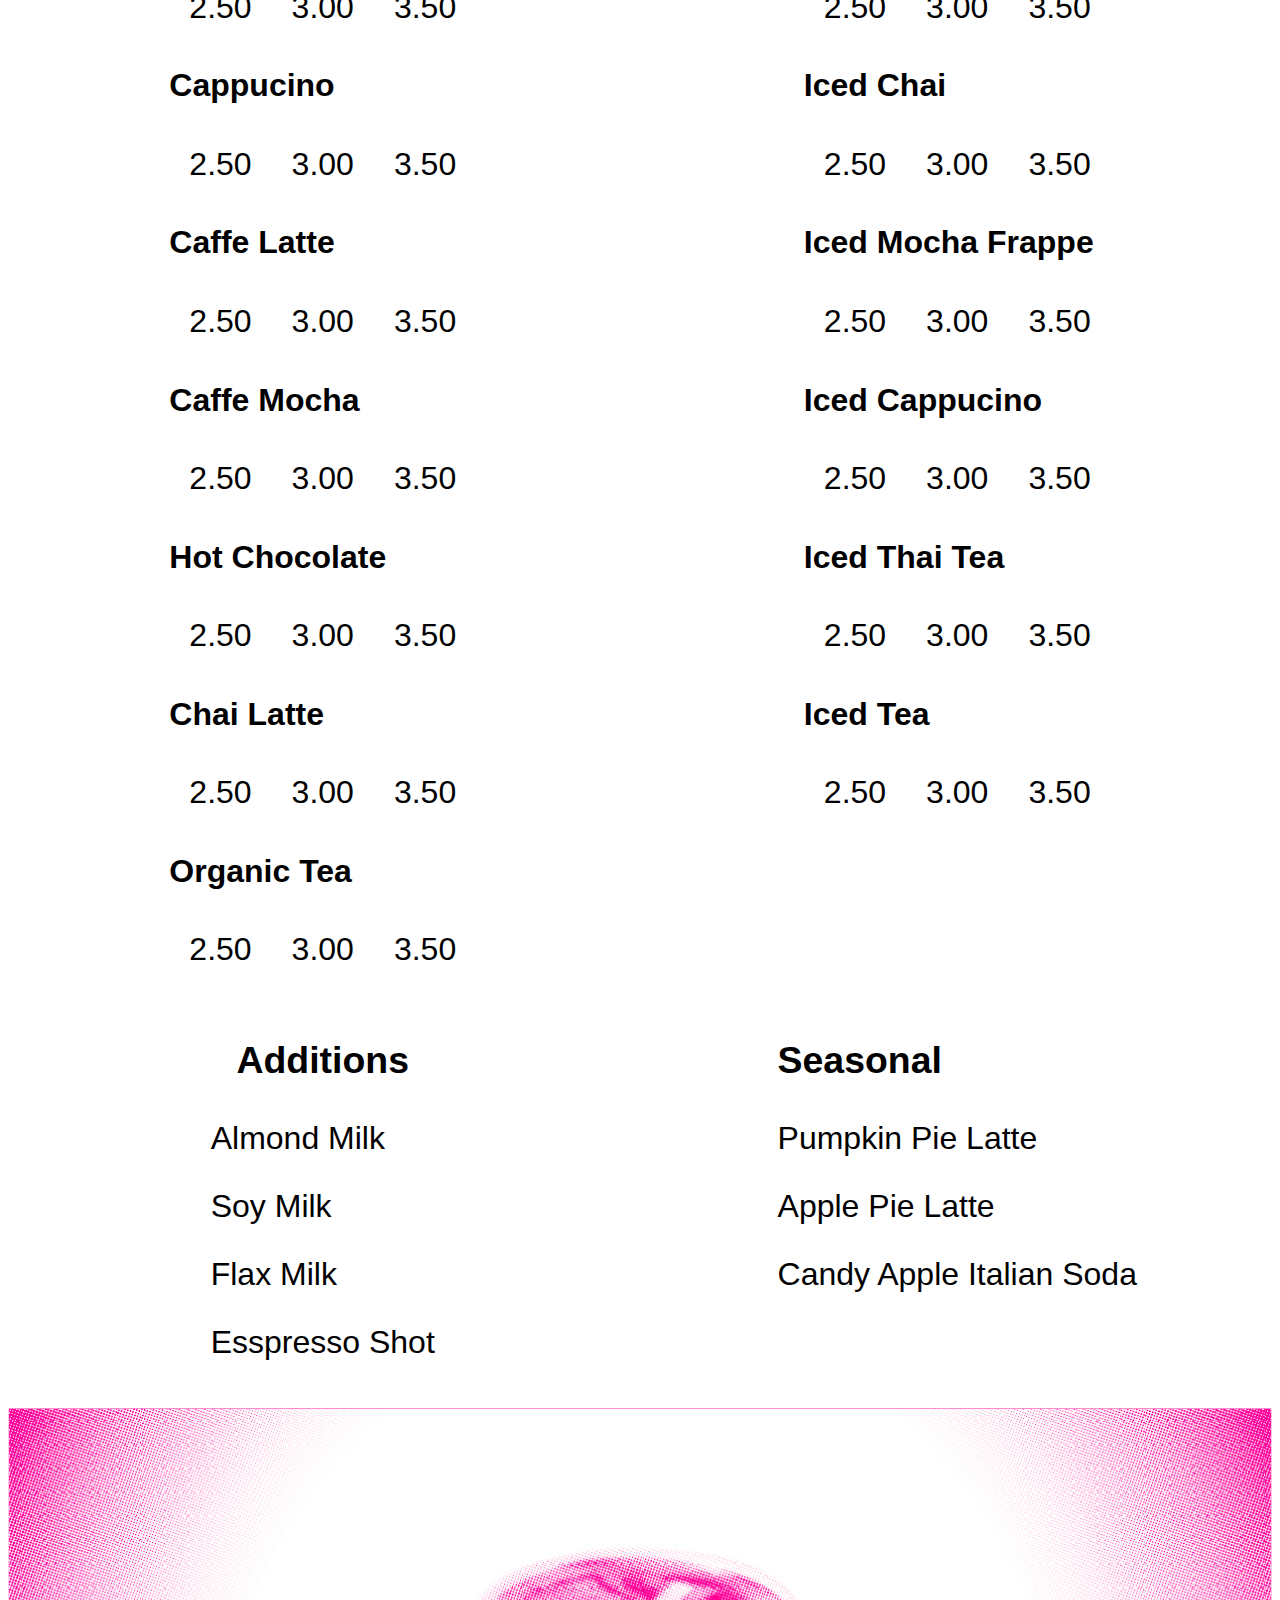
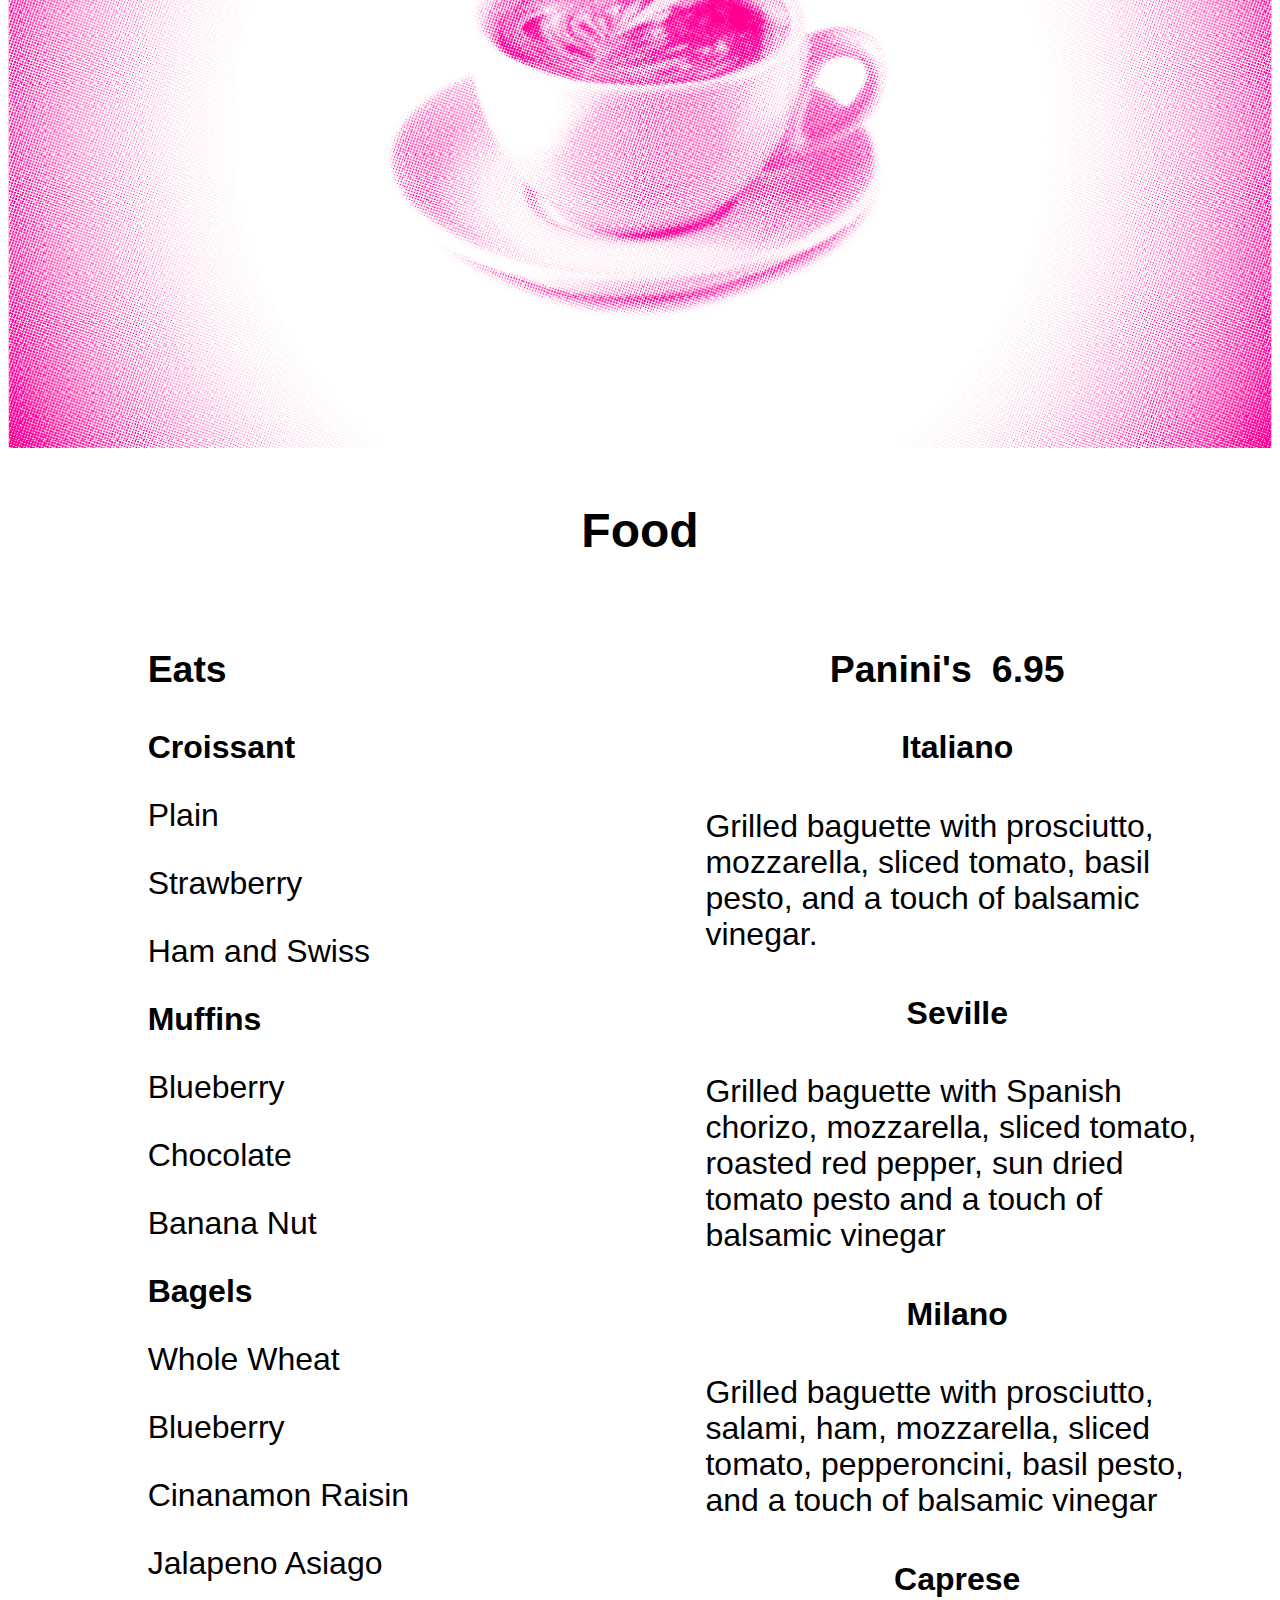
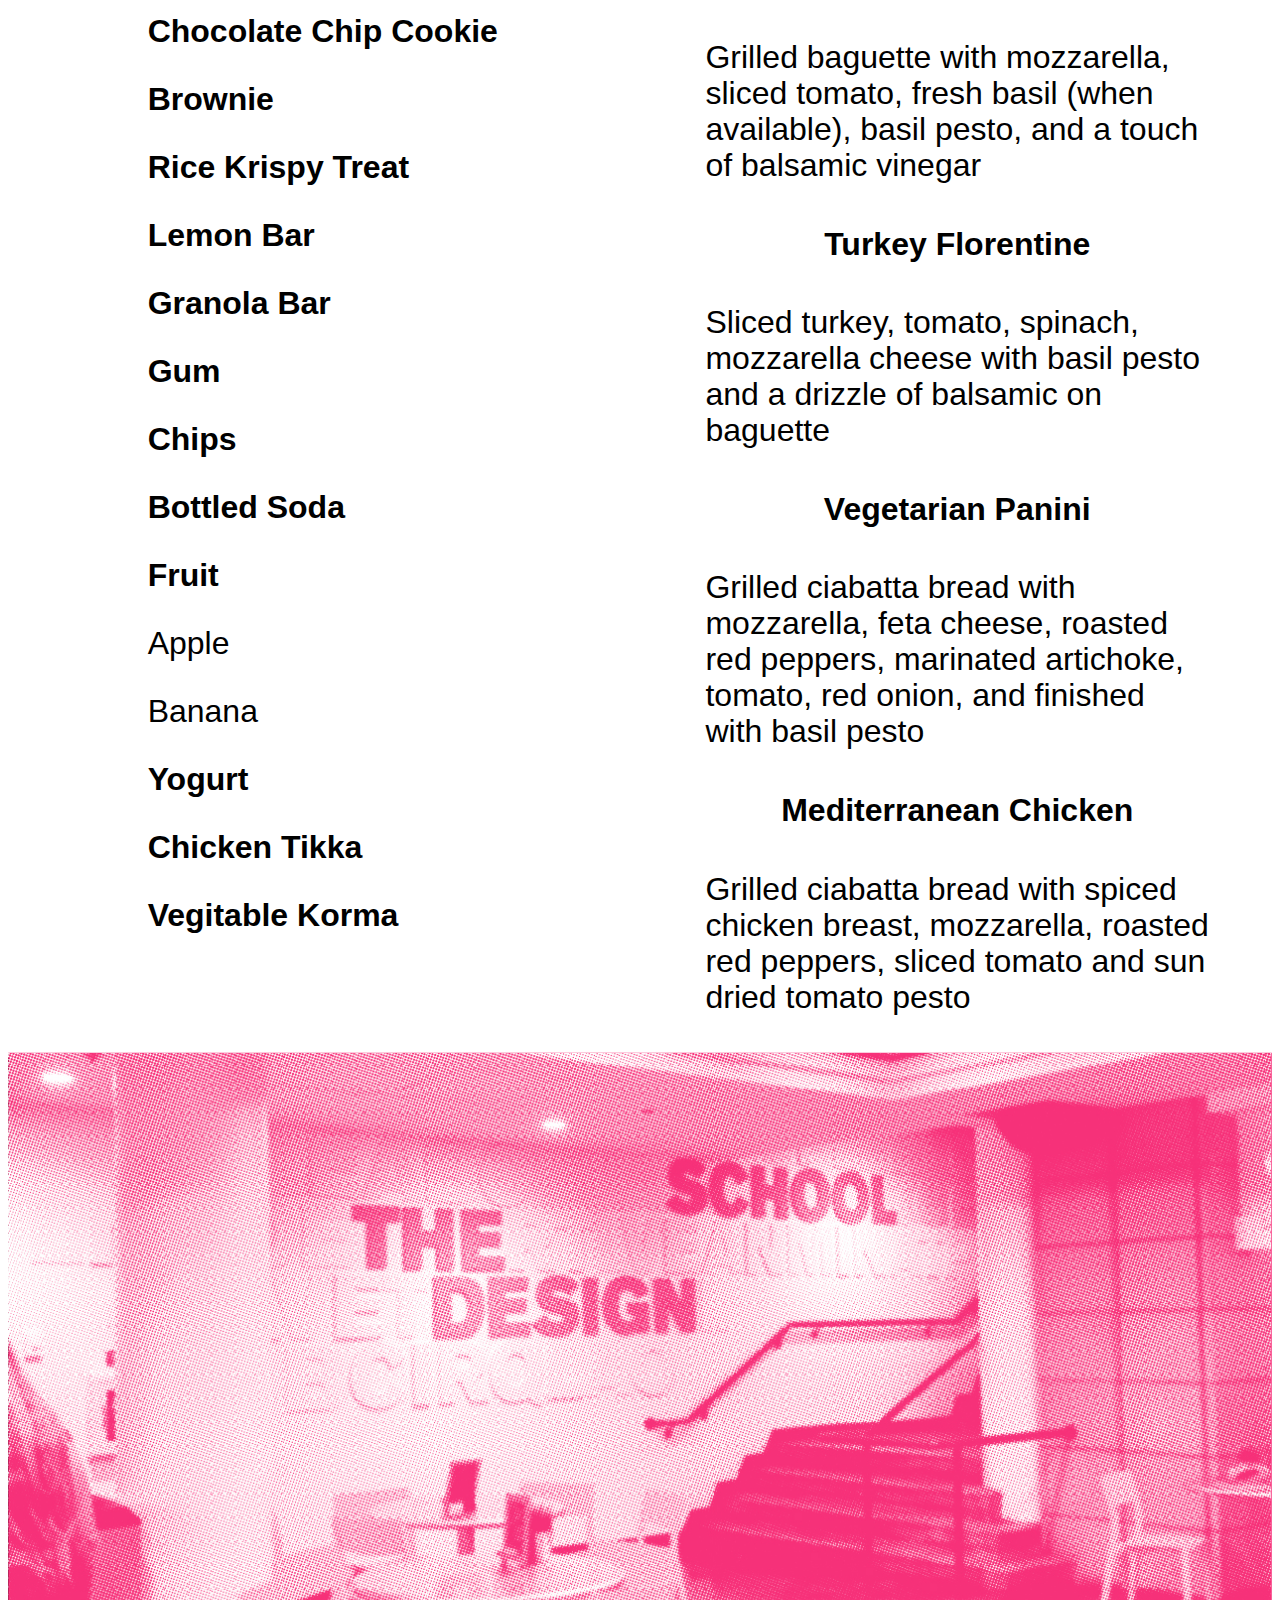
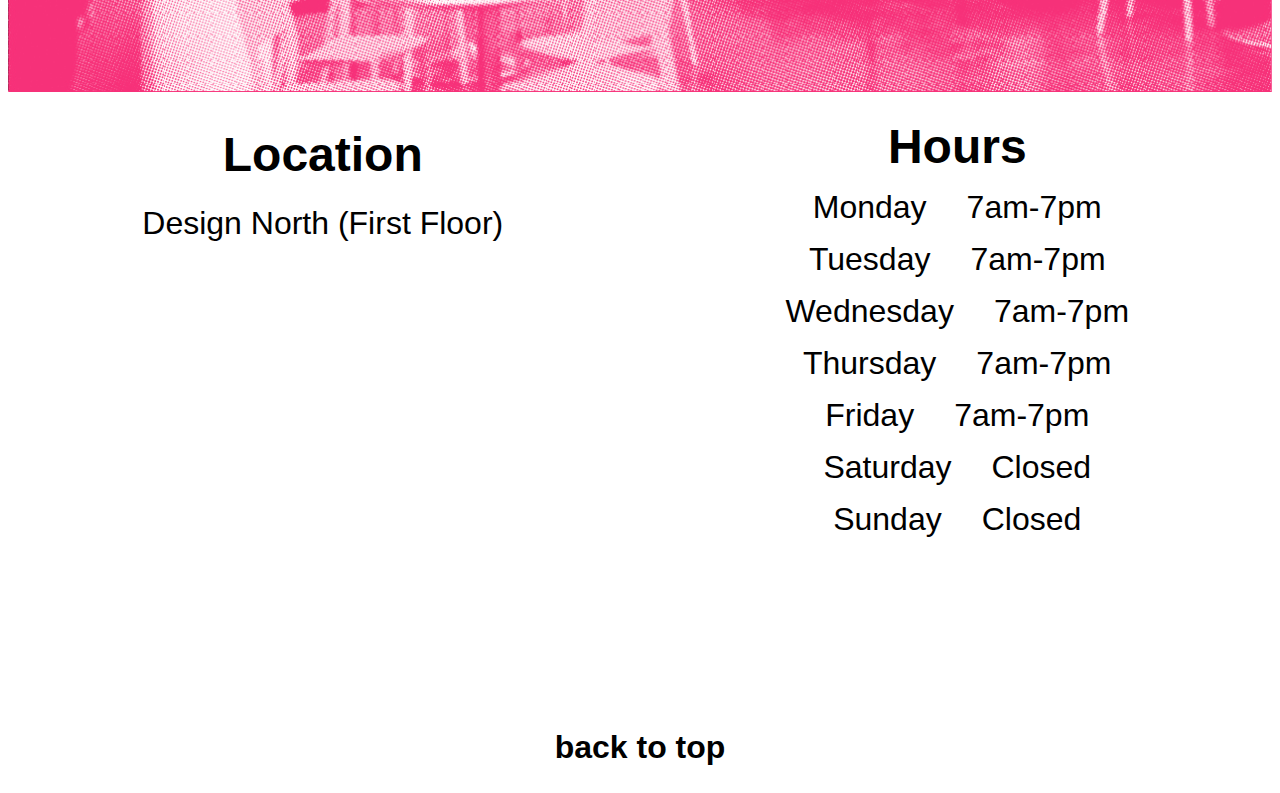
==== commit 762779ac: "Update index.html" ====
--- a/starter/index.html
+++ b/starter/index.html
@@ -9,7 +9,7 @@
 img { 
 width:100%;
 position: static;
-}
+object-fit: cover}
 </style>
     </head>
 <div class="container">
@@ -112,7 +112,7 @@
     </h4>
 </div>
     <div class="image2">
-      <img src="img/charlies2Asset 1-100.jpg">
+      <img src="img/charlies4Asset%204-100.jpg">
     </div>
 <div class="foodtitle">
 <h2 id="foodanchor"> 
--- a/starter/css/styles.css
+++ b/starter/css/styles.css
@@ -7,9 +7,11 @@
     justify-items:center;
   font-family: aktiv-grotesk, sans-serif;
 font-style: bold;
-font-weight: 700;
-font-size: 24pt;
+font-size: 16pt;
+font-weight: 700;
 list-style: none;
+    display:90%;
+margin: 0;
   }
 @-ms-viewport{
     width:device-width;
@@ -19,12 +21,13 @@
   grid-row: 1/1;
   padding: 0px;
 justify-items: left;
+     font-size: 24pt
 }
 a:link {
   text-decoration: none;
   font-style: bold;
 font-weight: 700;
-font-size:24pt;
+font-size:16pt;
 line-height: 27pt;
 color:black;
 }
@@ -46,15 +49,16 @@
 }
 .linktab{
 justify-items: center;
-font-size:12pt; 
+font-size:20pt; 
 line-height: 27pt;
       }
 .price{
-    font-size: 24pt;
-    font-weight: 300;
+    font-size: 16pt;
+    font-weight: 300;
+    margin-top: 0px; 
 }
 .p{
-    font-size: 24pt;
+    font-size: 16pt;
     font-weight: 300;
     
 }
@@ -68,20 +72,23 @@
     padding-right: 20px;
 }
 .h2{
-    padding: 20px}
-
+    padding: 20px;
+font-size: 20pt:;
+margin-bottom: 0px;
+}
 .description{
-    font-size: 24pt;
+    font-size: 16pt;
     font-weight: 300;
     line-height: 26pt;
 }  
 .paninis{
     line-height: 27pt;
+    font-size: 16pt;
     width: 80%;
 }
 .hours{
     font-weight: 300;
-    font-size: 24pt;
+    font-size: 16pt;
     font-weight: 300;
     line-height: 27pt;
     }
@@ -223,9 +230,21 @@
     justify-items: center;
     padding: 20px;
     }
-    
-}
-
-
-
-
+a:link {
+  text-decoration: none;
+  font-style: bold;
+font-weight: 700;
+font-size:24pt;
+line-height: 27pt;
+color:black;    
+}
+a:hover {
+color:#F73179;
+text-decoration: none;
+font-style: bold;
+font-weight: 700; 
+}
+
+ 
+
+
